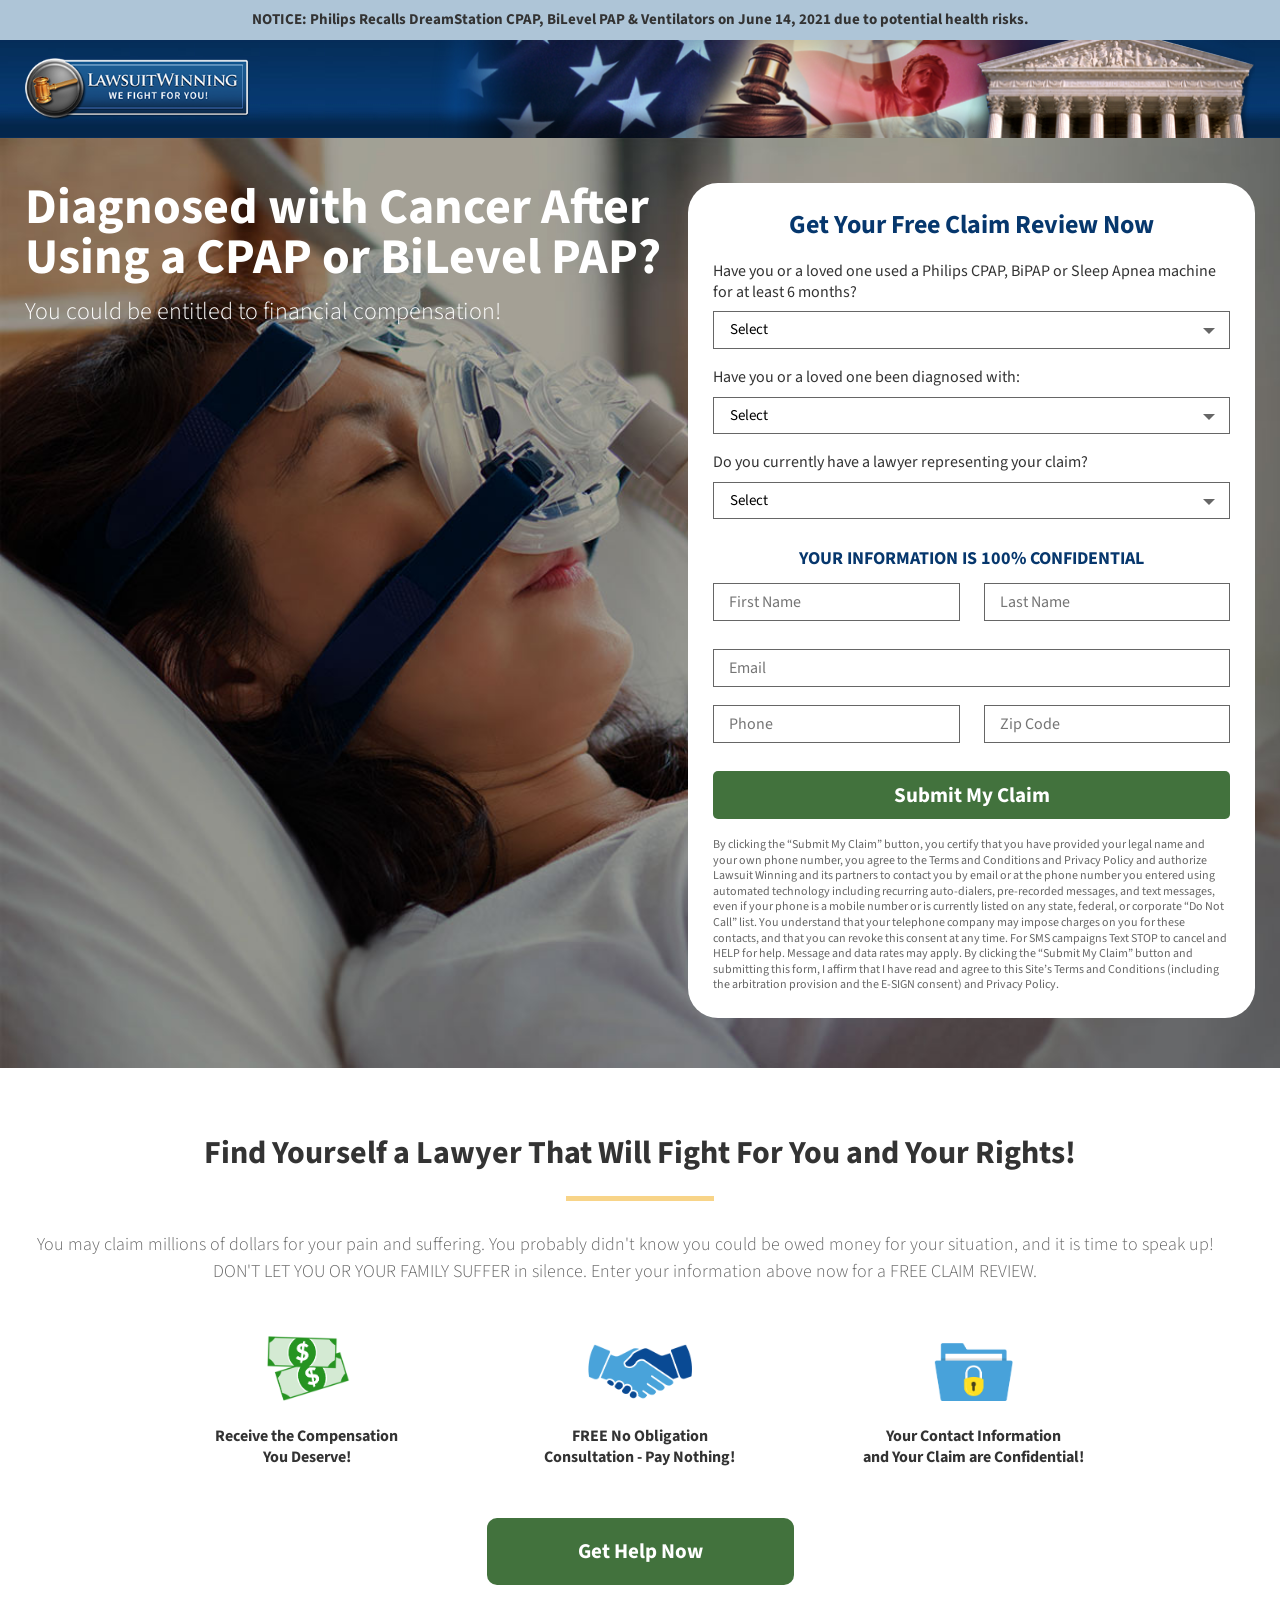
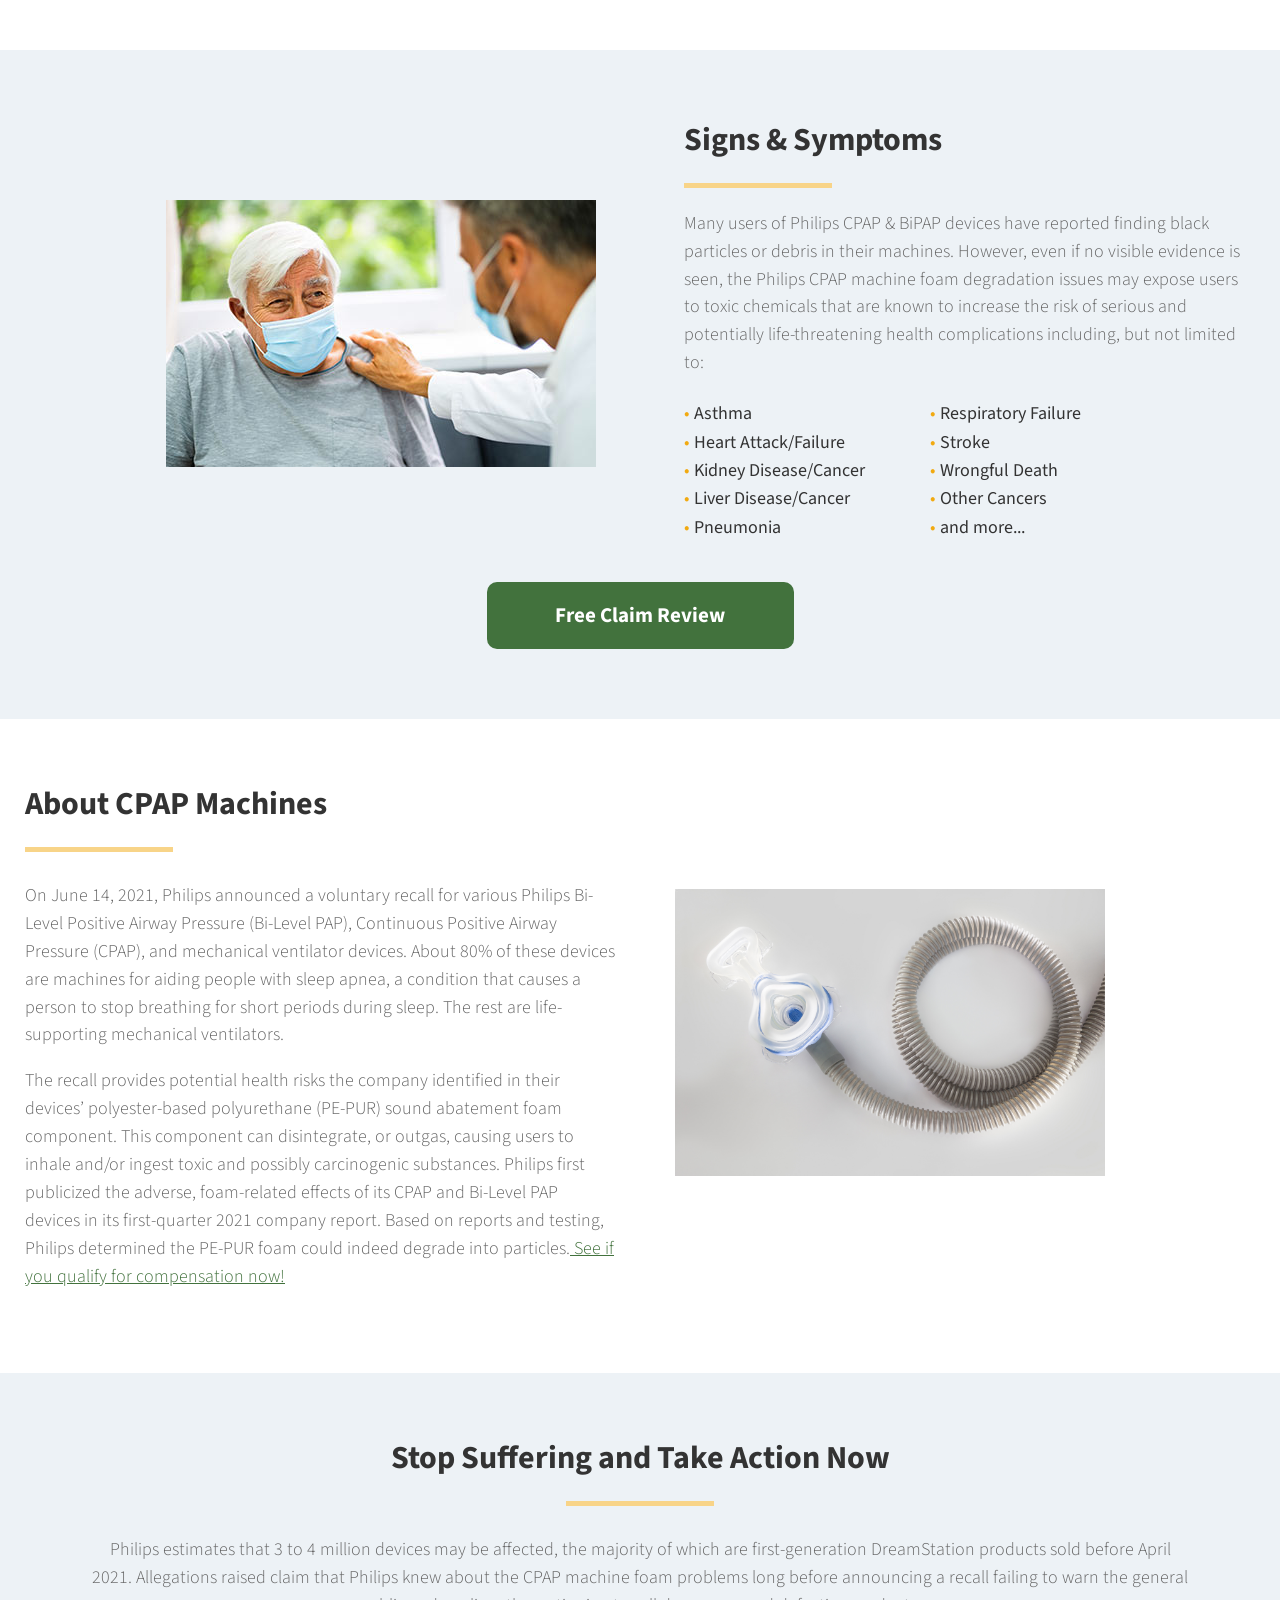
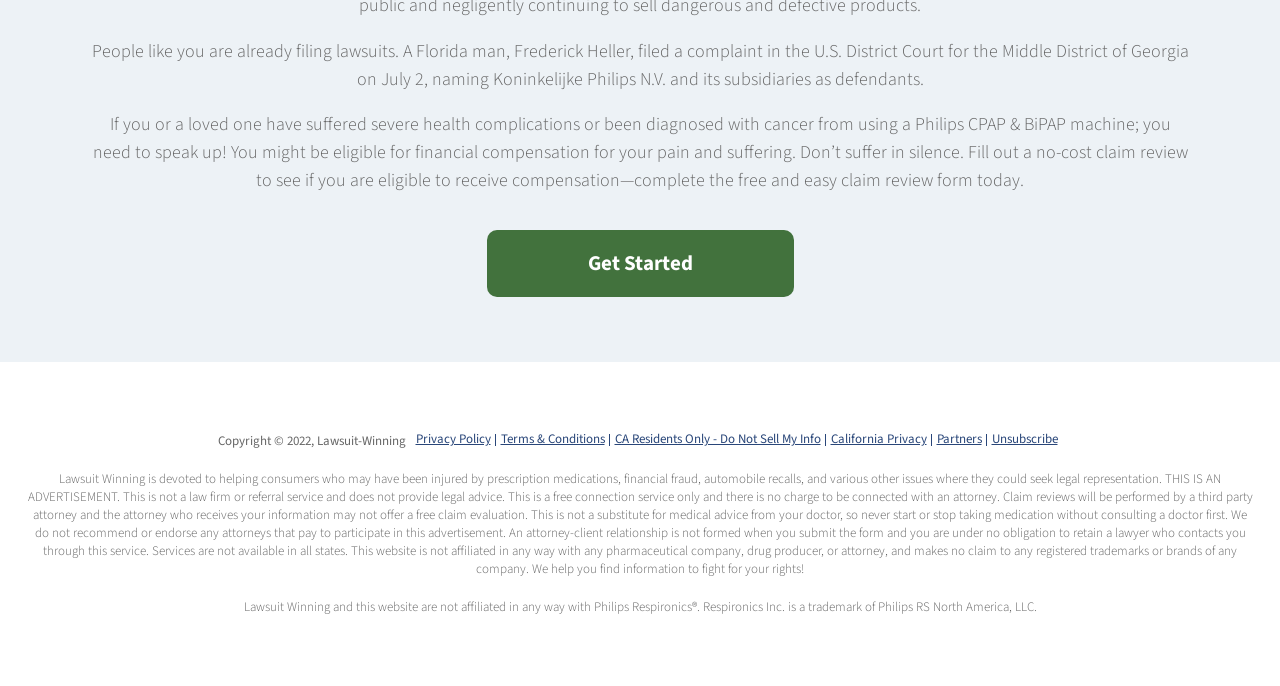
==== app/index.html @ bdeb279d "1 1" ====
<!DOCTYPE html>
<html lang="ru">

<head>
  <meta charset="UTF-8">
  <meta name="viewport" content="width=device-width, initial-scale=1.0">
  <link rel="shortcut icon" href="img/favicon.ico" type="image/x-icon">
  <meta http-equiv="X-UA-Compatible" content="ie=edge">
  <meta name="theme-color" content="#111111">
  <title>New site</title>
  <link rel="preconnect" href="https://fonts.googleapis.com">
  <link rel="preconnect" href="https://fonts.gstatic.com" crossorigin>
  <link href="https://fonts.googleapis.com/css2?family=Source+Sans+Pro:wght@300;400;600;700;900&display=swap" rel="stylesheet"> 
  <link rel="stylesheet" href="css/vendor.css">
  <link rel="stylesheet" href="css/main.css">
</head>

<body>
  <div class="app">
    <header class="header" id="header">
    <div class="header__top">
        <div class="wrap">
            NOTICE: Philips Recalls DreamStation CPAP, BiLevel PAP & Ventilators on June 14, 2021 due to potential health risks.
        </div>
    </div>
    <div class="header__bot">
        <div class="wrap">
            <div class="header__bot__wrap">    
                <a href="" class="logo">
                    <img src="./img/logo.png">
                </a>
                <a href="" class="header__bot__mob-link">See If You Qualify</a>
                <img class="header__dest-img" src="./img/header_desk.png">
            </div>
        </div>
    </div>
</header>
    <main>
      <section class="sec1">
        <div class="wrap">
          <div class="sec1__wrap">
            <div class="sec1__left">
              <h1>Diagnosed with Cancer After Using a CPAP or BiLevel PAP?</h1>
              <p>You could be entitled to financial compensation! </p>
            </div>
            <div class="sec1__right">
              <form class="sec1__form">
                  <div class="title">
                    Get Your Free Claim Review Now
                  </div>
                  <div class="sec1__form__row">
                    <label>Have you or a loved one used a Philips CPAP, BiPAP or Sleep Apnea machine for at least 6 months?</label>
                    <div class="custom-select">
                      <select>
                        <option value="0">Select</option>
                        <option value="1">Audi</option>
                        <option value="2">BMW</option>
                      </select>
                    </div>
                  </div>

                  <div class="sec1__form__row">
                    <label>Have you or a loved one been diagnosed with:</label>
                    <div class="custom-select">
                      <select>
                        <option value="0">Select</option>
                        <option value="1">Audi</option>
                        <option value="2">BMW</option>
                      </select>
                    </div>
                  </div>

                  <div class="sec1__form__row">
                    <label>Do you currently have a lawyer representing your claim?</label>
                    <div class="custom-select">
                      <select>
                        <option value="0">Select</option>
                        <option value="1">Audi</option>
                        <option value="2">BMW</option>
                      </select>
                    </div>
                  </div>

                  <div class="title2">Your Information is 100% Confidential</div>
                  <div class="sec1__form__flex">
                    <div class="sec1__form__col">
                      <div class="sec1__form__row">
                        <input type="name" placeholder="First Name">
                      </div>
                    </div>
                    <div class="sec1__form__col">
                      <div class="sec1__form__row">
                        <input type="name" placeholder="Last Name">
                      </div>
                    </div>
                  </div>
                  <div class="sec1__form__row">
                    <input type="email" placeholder="Email">
                  </div>
                  <div class="sec1__form__flex">
                    <div class="sec1__form__col">
                      <div class="sec1__form__row">
                        <input type="name" placeholder="Phone">
                      </div>
                    </div>
                    <div class="sec1__form__col">
                      <div class="sec1__form__row">
                        <input type="text" placeholder="Zip Code">
                      </div>
                    </div>
                  </div>
                  <div class="sec1__form__row">
                    <button type="submit" class="btn-g sec1__form__submite">Submit My Claim</button>
                  </div>
                 <div class="sec1__form__polici">
                  By clicking the “Submit My Claim” button, you certify that you have provided your legal name and your own phone number, you agree to the Terms and Conditions and Privacy Policy and authorize Lawsuit Winning and its partners to contact you by email or at the phone number you entered using automated technology including recurring auto-dialers, pre-recorded messages, and text messages, even if your phone is a mobile number or is currently listed on any state, federal, or corporate “Do Not Call” list. You understand that your telephone company may impose charges on you for these contacts, and that you can revoke this consent at any time. For SMS campaigns Text STOP to cancel and HELP for help. Message and data rates may apply. By clicking the “Submit My Claim” button and submitting this form, I affirm that I have read and agree to this Site’s Terms and Conditions (including the arbitration provision and the E-SIGN consent) and Privacy Policy.
                 </div>
              </form>
            </div>
          </div>
        </div>
        <img class="sec1__img" src="./img/hero_desk.jpg">
      </section>
      <section class="sec2">
        <div class="wrap wrap2">
          <h2 class="h2 center">Find Yourself a Lawyer That Will Fight For You and Your Rights!</h2>
          <p>
            You may claim millions of dollars for your pain and suffering. You probably didn't know you could be owed money for your situation, and it is time to speak up! DON'T LET YOU OR YOUR FAMILY SUFFER in silence. Enter your information above now for a FREE CLAIM REVIEW.
          </p>
          <div class="sec2__wrap">
            <div class="sec2__item">
              <img src="img/ico_money.png">
              <div class="text">
                Receive the Compensation<br>
                You Deserve!
              </div>
            </div>
            <div class="sec2__item">
              <img src="img/ico_handshake.png">
              <div class="text">
                FREE No Obligation<br>
                Consultation - Pay Nothing!
              </div>
            </div>
            <div class="sec2__item">
              <img src="img/ico_folder.png">
              <div class="text">
                Your Contact Information<br>
and Your Claim are Confidential!
              </div>
            </div>
          </div>
          <div class="sec2__bot">
            <a href="" class="btn-g">Get Help Now</a>
          </div>
        </div>
      </section>
      <section class="sec3">
        <div class="wrap wrap2">
          <div class="sec3__wrap">
            <div class="sec3__left">
              <img src="./img/signs_and_symptoms.jpg">
            </div>
            <div class="sec3__right">
              <h2 class="h2">Signs & Symptoms</h2>
              <p>Many users of Philips CPAP & BiPAP devices have reported finding black particles or debris in their machines. However, even if no visible evidence is seen, the Philips CPAP machine foam degradation issues may expose users to toxic chemicals that are known to increase the risk of serious and potentially life-threatening health complications including, but not limited to:</p>
              <div class="sec3__ul-flex">
                <ul>
                  <li>Asthma</li>
                  <li>Heart Attack/Failure</li>
                  <li>Kidney Disease/Cancer</li>
                  <li>Liver Disease/Cancer</li>
                  <li>Pneumonia</li>
                </ul>
                <ul>
                  <li>Respiratory Failure</li>
                  <li>Stroke</li>
                  <li>Wrongful Death</li>
                  <li>Other Cancers</li>
                  <li>and more...</li>
                </ul>
              </div>
            </div>
          </div>
          <div class="sec3__bot">
            <a href="" class="btn-g">Free Claim Review</a>
          </div>
        </div>
      </section>
      <section class="sec4">
        <div class="wrap wrap2">
          <div class="sec4__wrap">
            <div class="left">
              <h2 class="h2">
                About CPAP Machines
              </h2>
              <p>
                On June 14, 2021, Philips announced a voluntary recall for various Philips Bi-Level Positive Airway Pressure (Bi-Level PAP), Continuous Positive Airway Pressure (CPAP), and mechanical ventilator devices. About 80% of these devices are machines for aiding people with sleep apnea, a condition that causes a person to stop breathing for short periods during sleep. The rest are life-supporting mechanical ventilators.
              </p>
              <p>
                
The recall provides potential health risks the company identified in their devices’ polyester-based polyurethane (PE-PUR) sound abatement foam component. This component can disintegrate, or outgas, causing users to inhale and/or ingest toxic and possibly carcinogenic substances. Philips first publicized the adverse, foam-related effects of its CPAP and Bi-Level PAP devices in its first-quarter 2021 company report. Based on reports and testing, Philips determined the PE-PUR foam could indeed degrade into particles.<a href=""> See if you qualify for compensation now!</a>
              </p>
            </div>
            <div class="right">
              <img src="./img/image1.jpeg">
            </div>
          </div>
        </div>
      </section>

      <section class="sec5">
        <div class="wrap wrap2">
          <h2 class="h2 center">Stop Suffering and Take Action Now</h2>
          <p>
            Philips estimates that 3 to 4 million devices may be affected, the majority of which are first-generation DreamStation products sold before April 2021. Allegations raised claim that Philips knew about the CPAP machine foam problems long before announcing a recall failing to warn the general public and negligently continuing to sell dangerous and defective products.
          </p>
          <p>
            People like you are already filing lawsuits. A Florida man, Frederick Heller, filed a complaint in the U.S. District Court for the Middle District of Georgia on July 2, naming Koninkelijke Philips N.V. and its subsidiaries as defendants.
          </p>
          <p>
            If you or a loved one have suffered severe health complications or been diagnosed with cancer from using a Philips CPAP & BiPAP machine; you need to speak up! You might be eligible for financial compensation for your pain and suffering. Don’t suffer in silence. Fill out a no-cost claim review to see if you are eligible to receive compensation—complete the free and easy claim review form today.
          </p>
          
          <div class="sec5__bot">
            <a href="" class="btn-g">Get Started</a>
          </div>
        </div>
      </section>
    </main>
    <footer class="footer">
  <div class="wrap wrap2">
    <div class="footer__links">
      <div class="text">Copyright © 2022, Lawsuit-Winning</div>
      <div class="links">
        <a href="">Privacy Policy </a>
        <a href="">Terms & Conditions </a>
        <a href=""> CA Residents Only - Do Not Sell My Info  </a>
        <a href=""> California Privacy </a>
        <a href="">Partners</a>
        <a href="">Unsubscribe</a>
      </div>
    </div>
    <p>
      Lawsuit Winning is devoted to helping consumers who may have been injured by prescription medications, financial fraud, automobile recalls, and various other issues where they could seek legal representation. THIS IS AN ADVERTISEMENT. This is not a law firm or referral service and does not provide legal advice. This is a free connection service only and there is no charge to be connected with an attorney. Claim reviews will be performed by a third party attorney and the attorney who receives your information may not offer a free claim evaluation. This is not a substitute for medical advice from your doctor, so never start or stop taking medication without consulting a doctor first. We do not recommend or endorse any attorneys that pay to participate in this advertisement. An attorney-client relationship is not formed when you submit the form and you are under no obligation to retain a lawyer who contacts you through this service. Services are not available in all states. This website is not affiliated in any way with any pharmaceutical company, drug producer, or attorney, and makes no claim to any registered trademarks or brands of any company. We help you find information to fight for your rights!
    </p>
    <p>
      Lawsuit Winning and this website are not affiliated in any way with Philips Respironics®. Respironics Inc. is a trademark of Philips RS North America, LLC.
    </p>
  </div>
</footer>
  </div>
  <script src="js/vendor.js"></script>
  <script src="js/main.js"></script>
</body>

</html>
---- app/css/main.css ----
@charset "UTF-8";
:root {
  --color-black: #000;
  --color-white: #fff;
}

.custom-checkbox__field:checked + .custom-checkbox__content::after {
  opacity: 1;
}

.custom-checkbox__field:focus + .custom-checkbox__content::before {
  outline: 2px solid #f00;
  outline-offset: 2px;
}

.custom-checkbox__field:disabled + .custom-checkbox__content {
  opacity: 0.4;
  pointer-events: none;
}

html {
  box-sizing: border-box;
}

*,
*::before,
*::after {
  box-sizing: inherit;
}

body {
  margin: 0;
  font-family: "asd", sans-serif;
}

img {
  max-width: 100%;
}

a {
  text-decoration: none;
}

.site-container {
  overflow: hidden;
}

.is-hidden {
  display: none !important;
}

.btn-reset {
  border: none;
  padding: 0;
  background: transparent;
  cursor: pointer;
}

.list-reset {
  list-style: none;
  margin: 0;
  padding: 0;
}

.container {
  margin: 0 auto;
  padding: 0 15px;
  max-width: 1200px;
}

.js-focus-visible :focus:not(.focus-visible) {
  outline: none;
}

body {
  font-family: "Source Sans Pro", sans-serif;
  font-size: 16px;
  line-height: 1.3;
  font-weight: 400;
  color: #333333;
}

p {
  font-size: 18px;
  line-height: 1.55;
  color: #666666;
  font-weight: 300;
}
p a {
  color: #42723d;
  text-decoration: underline;
}

.wrap {
  max-width: 1700px;
  margin: 0 auto;
  width: 100%;
  padding-right: 25px;
  padding-left: 25px;
}

.header__top {
  background-color: #aec5d7;
  padding-top: 10px;
  padding-bottom: 10px;
  font-size: 15px;
  text-align: center;
  font-weight: bold;
}

.header__bot {
  background-image: url("../img/headergradient.jpg");
}
.header__bot .header__bot__wrap {
  position: relative;
  padding-top: 18px;
  padding-bottom: 18px;
}

.header__dest-img {
  position: absolute;
  top: 0;
  right: 0;
  height: 100%;
  z-index: 1;
}

.header__bot__mob-link {
  display: none;
}

.logo {
  position: relative;
  z-index: 2;
  max-width: 225px;
  margin-right: 15px;
  display: block;
}
.logo img {
  display: block;
}

@media (max-width: 991px) {
  .header__dest-img {
    display: none;
  }

  .header__bot__mob-link {
    font-size: 36px;
    display: block;
    color: #fff;
    text-decoration: underline;
  }

  .header__bot__wrap {
    display: flex;
    align-items: center;
    justify-content: space-between;
  }

  .header__top {
    font-size: 28px;
    font-weight: 400;
  }
}
@media (max-width: 750px) {
  .header__top {
    font-size: 16px;
  }

  .header__bot__mob-link {
    font-size: 16px;
  }

  .logo {
    max-width: 150px;
  }

  .wrap {
    padding-right: 15px;
    padding-left: 15px;
  }
}
.sec1 {
  background-color: #4d4f4f;
  padding-top: 45px;
  padding-bottom: 50px;
  position: relative;
  overflow: hidden;
}

.sec1__wrap {
  display: flex;
  position: relative;
  z-index: 2;
}

.sec1__left {
  color: #fff;
  padding-right: 70px;
}
.sec1__left h1 {
  font-size: 64px;
  line-height: 1;
  font-weight: bold;
  margin-bottom: 10px;
  margin-top: 0;
}
.sec1__left p {
  font-size: 28px;
  margin-top: 0;
  margin-bottom: 0;
  color: #fff;
}

.sec1__right {
  flex: 0 0 767px;
}

.sec1__form {
  padding: 25px 50px;
  border-radius: 30px;
  padding-top: 18px;
  background-color: white;
}
.sec1__form .title {
  font-size: 26px;
  margin-bottom: 19px;
  text-align: center;
  color: #06376d;
  font-weight: bold;
}
.sec1__form .title2 {
  color: #06376d;
  margin-bottom: 12px;
  font-weight: bold;
  font-size: 18px;
  text-align: center;
  margin-top: 28px;
  text-transform: uppercase;
}
.sec1__form label {
  display: block;
  font-size: 16px;
  margin-bottom: 9px;
}

/* The container must be positioned relative: */
.custom-select {
  position: relative;
  color: #000;
}

.custom-select select {
  display: none;
  /*hide original SELECT element: */
}

.select-selected {
  background-color: #fff;
}

/* Style the arrow inside the select element: */
.select-selected:after {
  position: absolute;
  content: "";
  top: 17px;
  right: 15px;
  width: 0;
  height: 0;
  border: 6px solid transparent;
  border-color: #666666 transparent transparent transparent;
}

/* Point the arrow upwards when the select box is open (active): */
.select-selected.select-arrow-active:after {
  border-color: transparent transparent #666666 transparent;
  top: 7px;
}

/* style the items (options), including the selected item: */
.select-items div, .select-selected {
  color: #000;
  padding: 8px 16px;
  border: 1px solid transparent;
  border-color: #666666;
  cursor: pointer;
  font-size: 15px;
  padding-right: 30px;
}

/* Style items (options): */
.select-items {
  position: absolute;
  background-color: #fff;
  top: 100%;
  left: 0;
  right: 0;
  z-index: 99;
}

/* Hide the items when the select box is closed: */
.select-hide {
  display: none;
}

.select-items div:hover, .same-as-selected {
  background-color: rgba(0, 0, 0, 0.1);
}

.sec1__form__row {
  margin-bottom: 18px;
}

.sec1__form__flex {
  display: flex;
  flex-wrap: wrap;
  margin: 0 -12px;
}

.sec1__form__col {
  width: calc(50% - 24px);
  margin: 0 12px;
  margin-bottom: 10px;
}

input {
  border: 1px solid #666666;
  height: 38px;
  padding: 0 15px;
  width: 100%;
  background-color: #fff;
  border-radius: 0;
}

.btn-g {
  padding: 20px 15px;
  border-radius: 10px;
  background-color: #42723d;
  color: #fff;
  font-size: 21px;
  font-weight: bold;
  display: block;
  border: none;
  cursor: pointer;
  width: 307px;
  max-width: 100%;
  text-align: center;
  transition: 0.3s ease-in-out;
}

.sec1__form__submite {
  width: 100%;
  padding-top: 12px;
  padding-bottom: 12px;
  border-radius: 5px;
}

.btn-g:hover {
  box-shadow: 0 0 10px rgba(0, 0, 0, 0.5);
}

.sec1__form__polici {
  font-size: 12px;
  color: #666666;
}

.sec1__img {
  position: absolute;
  top: 0;
  left: 0;
  height: 100%;
  width: auto;
  z-index: 1;
  max-width: initial;
  display: block;
}

@media (max-width: 1600px) {
  .sec1__right {
    flex: 0 0 667px;
  }
}
@media (max-width: 1399px) {
  .sec1__right {
    flex: 0 0 567px;
  }

  .sec1__form {
    padding: 25px;
  }

  .sec1__left {
    padding-right: 20px;
  }

  .sec1__left h1 {
    font-size: 50px;
  }

  .sec1__left p {
    font-size: 24px;
  }
}
@media (max-width: 1199px) {
  .sec1__wrap {
    flex-direction: column;
  }

  .sec1__right {
    flex: auto;
  }

  .sec1__left {
    text-align: center;
    margin-bottom: 35px;
  }

  .sec1__form {
    max-width: 760px;
    margin: 0 auto;
    position: relative;
    z-index: 2;
  }

  .sec1__right {
    position: relative;
  }

  .sec1__right:after {
    z-index: 1;
    position: absolute;
    content: "";
    display: block;
    background-image: url("../img/sec1-after.png");
    bottom: -150px;
    left: -30px;
    right: -30px;
    height: 300px;
  }
}
@media (max-width: 991px) {
  .sec1__img {
    position: initial;
    height: 75vw;
  }

  .sec1 {
    padding-bottom: 0;
  }
}
@media (max-width: 575px) {
  .sec1__form__col {
    width: calc(100% - 24px);
  }

  .sec1__left h1 {
    font-size: 30px;
  }

  .sec1__left p {
    font-size: 18px;
  }

  .sec1__form label {
    font-size: 14px;
  }

  .sec1__form {
    border-radius: 0;
    padding: 25px 15px;
  }

  .sec1__form__polici {
    text-align: center;
  }
}
.sec2 {
  padding-top: 65px;
  padding-bottom: 65px;
}

.h2 {
  font-size: 32px;
  font-weight: bold;
  padding-bottom: 26px;
  position: relative;
  margin-bottom: 30px;
  margin-top: 0;
}

.h2:after {
  content: "";
  width: 148px;
  height: 5px;
  display: block;
  position: absolute;
  bottom: 0;
  background-color: #f8d488;
}

.h2.center {
  text-align: center;
}

.h2.center:after {
  left: 50%;
  transform: translateX(-50%);
}

.sec2 p {
  text-align: center;
  max-width: 1200px;
}

.wrap2 {
  max-width: 1350px;
}

.sec2__wrap {
  display: flex;
  justify-content: space-between;
  max-width: 1000px;
  margin: 0 auto;
  margin-top: 50px;
  margin-bottom: 25px;
}

.sec2__item {
  width: 33.3333333333%;
  padding: 0 15px;
  margin-bottom: 25px;
  display: flex;
  flex-direction: column;
  align-items: center;
  text-align: center;
}
.sec2__item .text {
  font-size: 16px;
  font-weight: bold;
}
.sec2__item img {
  max-height: 65px;
  display: block;
  margin-bottom: 25px;
}

.sec2__bot {
  display: flex;
  justify-content: center;
}

@media (max-width: 767px) {
  .h2 {
    font-size: 24px;
  }

  p {
    font-size: 16px;
  }
}
@media (max-width: 575px) {
  .sec2__wrap {
    flex-wrap: wrap;
  }

  .sec2__item {
    width: 100%;
    margin-bottom: 50px;
  }

  .sec2__item:last-child {
    margin-bottom: 0;
  }

  .sec2__bot {
    margin-top: 50px;
  }

  .sec2 {
    padding-top: 25px;
    padding-bottom: 25px;
  }

  .btn-g {
    padding: 10px 15px;
    border-radius: 5px;
  }
}
.sec3 {
  background-color: #edf2f6;
  padding-top: 70px;
  padding-bottom: 70px;
}

.sec3__wrap {
  display: flex;
}

.sec3__left {
  width: 50%;
  padding-right: 44px;
}
.sec3__left img {
  display: block;
  margin-left: auto;
  margin-top: 80px;
}

.sec3__right {
  width: 50%;
  padding-left: 44px;
}

ul {
  margin-top: 25px;
  margin-bottom: 25px;
  padding: 0;
}

li {
  list-style: none;
  font-size: 18px;
  margin-bottom: 5px;
  position: relative;
  padding-left: 10px;
}

li:before {
  content: "•";
  color: #f1aa11;
  position: absolute;
  top: 0;
  left: 0;
}

.sec3__ul-flex {
  display: flex;
}
.sec3__ul-flex ul {
  margin-right: 65px;
}
.sec3__ul-flex ul:last-child {
  margin-right: 0;
}

.sec3__bot {
  display: flex;
  justify-content: center;
  margin-top: 13px;
}

.sec3 .h2 {
  margin-bottom: 22px;
}
.sec3 p {
  margin-bottom: 0;
}

@media (max-width: 991px) {
  .sec3__left {
    padding-right: 15px;
  }

  .sec3__right {
    padding-left: 15px;
  }
}
@media (max-width: 991px) {
  .sec3__wrap {
    flex-direction: column;
  }

  .sec3__left {
    width: 100%;
    padding-right: 0;
    margin-bottom: 25px;
  }
  .sec3__left img {
    margin: 0 auto;
  }

  .sec3__right {
    width: 100%;
    padding-left: 0;
  }

  .sec3 .h2 {
    text-align: center;
  }

  .sec3 .h2:after {
    left: 50%;
    transform: translateX(-50%);
  }

  .sec3 p {
    text-align: center;
    max-width: 700px;
    margin: 0 auto;
  }

  .sec3__ul-flex {
    justify-content: center;
  }
}
@media (max-width: 500px) {
  .sec3__ul-flex {
    width: 200px;
    margin-top: 25px;
    margin-bottom: 25px;
    margin-left: auto;
    margin-right: auto;
    flex-direction: column;
  }
  .sec3__ul-flex ul {
    margin: 0;
  }

  .sec3 {
    padding-top: 25px;
    padding-bottom: 25px;
  }
}
.sec4 {
  padding-top: 65px;
  padding-bottom: 65px;
}

.sec4__wrap {
  display: flex;
}
.sec4__wrap .left {
  width: 50%;
  padding-right: 25px;
}
.sec4__wrap .right {
  width: 50%;
  padding-left: 35px;
}
.sec4__wrap .right img {
  max-width: 430px;
  margin-top: 105px;
}

@media (max-width: 991px) {
  .sec4__wrap {
    flex-direction: column-reverse;
  }

  .sec4__wrap .right img {
    margin: 0 auto;
    display: block;
    max-width: 100%;
  }

  .sec4__wrap .right {
    width: 100%;
    padding-left: 0;
    margin-bottom: 25px;
  }
  .sec4__wrap .left {
    width: 100%;
    padding-right: 0;
  }
  .sec4__wrap .left .h2 {
    text-align: center;
  }
  .sec4__wrap .left .h2:after {
    left: 50%;
    transform: translateX(-50%);
  }
  .sec4__wrap .left p {
    text-align: center;
    max-height: 700px;
    margin-right: auto;
    margin-left: auto;
  }
}
@media (max-width: 500px) {
  .sec4 {
    padding-top: 25px;
    padding-bottom: 25px;
  }
}
.sec5 {
  padding-top: 65px;
  padding-bottom: 65px;
  background-color: #edf2f6;
  text-align: center;
}
.sec5 p {
  max-width: 1100px;
  margin-left: auto;
  margin-right: auto;
}

.sec5__bot {
  margin-top: 35px;
  display: flex;
  justify-content: center;
}

@media (max-width: 500px) {
  .sec5 {
    padding-top: 25px;
    padding-bottom: 25px;
  }

  .sec5__bot {
    margin-top: 25px;
  }
}
.footer {
  padding-top: 70px;
  padding-bottom: 70px;
  text-align: center;
  font-size: 13px;
  line-height: 1.385;
  color: #666666;
}

.footer p {
  font-size: 13px;
  line-height: 1.385;
  color: #666666;
  margin-top: 20px;
  margin-bottom: 0;
}

.footer__links {
  display: flex;
  justify-content: center;
  margin-bottom: 20px;
}
.footer__links .text {
  margin-right: 5px;
}
.footer__links .links {
  display: flex;
  flex-wrap: wrap;
  align-items: flex-start;
}
.footer__links .links a {
  text-decoration: underline;
  color: #294679;
  padding-left: 5px;
  padding-right: 5px;
  line-height: 1.2;
  display: inline-block;
  position: relative;
}
.footer__links .links a:after {
  content: "";
  display: block;
  position: absolute;
  right: 0;
  bottom: 2px;
  height: 12px;
  width: 1px;
  border-right: 1px solid #294679;
}
.footer__links .links a:last-child:after {
  display: none;
}

@media (max-width: 991px) {
  .footer__links {
    flex-direction: column;
    align-items: center;
  }
  .footer__links .links {
    justify-content: center;
  }
}
@media (max-width: 500px) {
  .footer {
    padding-top: 25px;
    padding-bottom: 25px;
  }
}
.sec-thank__wrap {
  max-width: 830px;
  margin: 0 auto;
  text-align: center;
  padding-top: 65px;
}

.sec-thank__title {
  font-size: 42px;
  margin-bottom: 20px;
  font-weight: bold;
}

.sec-thank__text {
  font-size: 18px;
  margin-bottom: 35px;
  font-weight: 300;
}

.sec-thank__wrap2 {
  padding: 45px 75px;
  background-color: #edf2f6;
}
.sec-thank__wrap2 .title {
  font-size: 32px;
  font-weight: bold;
  margin-bottom: 20px;
}
.sec-thank__wrap2 .title2 {
  font-size: 24px;
  margin-bottom: 20px;
}
.sec-thank__wrap2 .title2 span {
  color: #f92700;
  font-weight: bold;
}
.sec-thank__wrap2 p {
  margin-bottom: 30px;
  font-weight: 300;
}
.sec-thank__wrap2 p a {
  color: #06386f;
  font-weight: bold;
}
.sec-thank__wrap2 .line {
  width: 428px;
  max-width: 100%;
  border-bottom: 6px solid #f8d488;
  margin: 0 auto;
  margin-top: 30px;
  margin-bottom: 30px;
}

.sec-thank__wrap2__bot {
  display: flex;
  justify-content: center;
}

.sec-thank__bot {
  font-size: 20px;
  font-weight: bold;
  text-align: center;
  padding: 15px 15px;
  padding-bottom: 20px;
  background-color: #074384;
  color: #fff;
}

@media (max-width: 767px) {
  .sec-thank__wrap2 .line {
    width: 300px;
  }
}
@media (max-width: 575px) {
  .sec-thank__wrap2 {
    margin-left: -15px;
    margin-right: -15px;
    padding: 30px 15px;
  }

  .sec-thank__wrap {
    padding-top: 25px;
  }

  .sec-thank__bot {
    margin-right: -15px;
    margin-left: -15px;
  }

  .sec-thank__wrap2 .title {
    font-size: 28px;
  }
  .sec-thank__wrap2 .title2 {
    font-size: 18px;
  }
  .sec-thank__wrap2 .line {
    border-bottom: 4px solid #f8d488;
  }

  .sec-thank__title {
    font-size: 36px;
  }

  .sec-thank__text {
    font-size: 16px;
  }

  .sec-thank__bot {
    font-size: 18px;
    padding: 15px 20px;
  }
}
/*# sourceMappingURL=main.css.map */
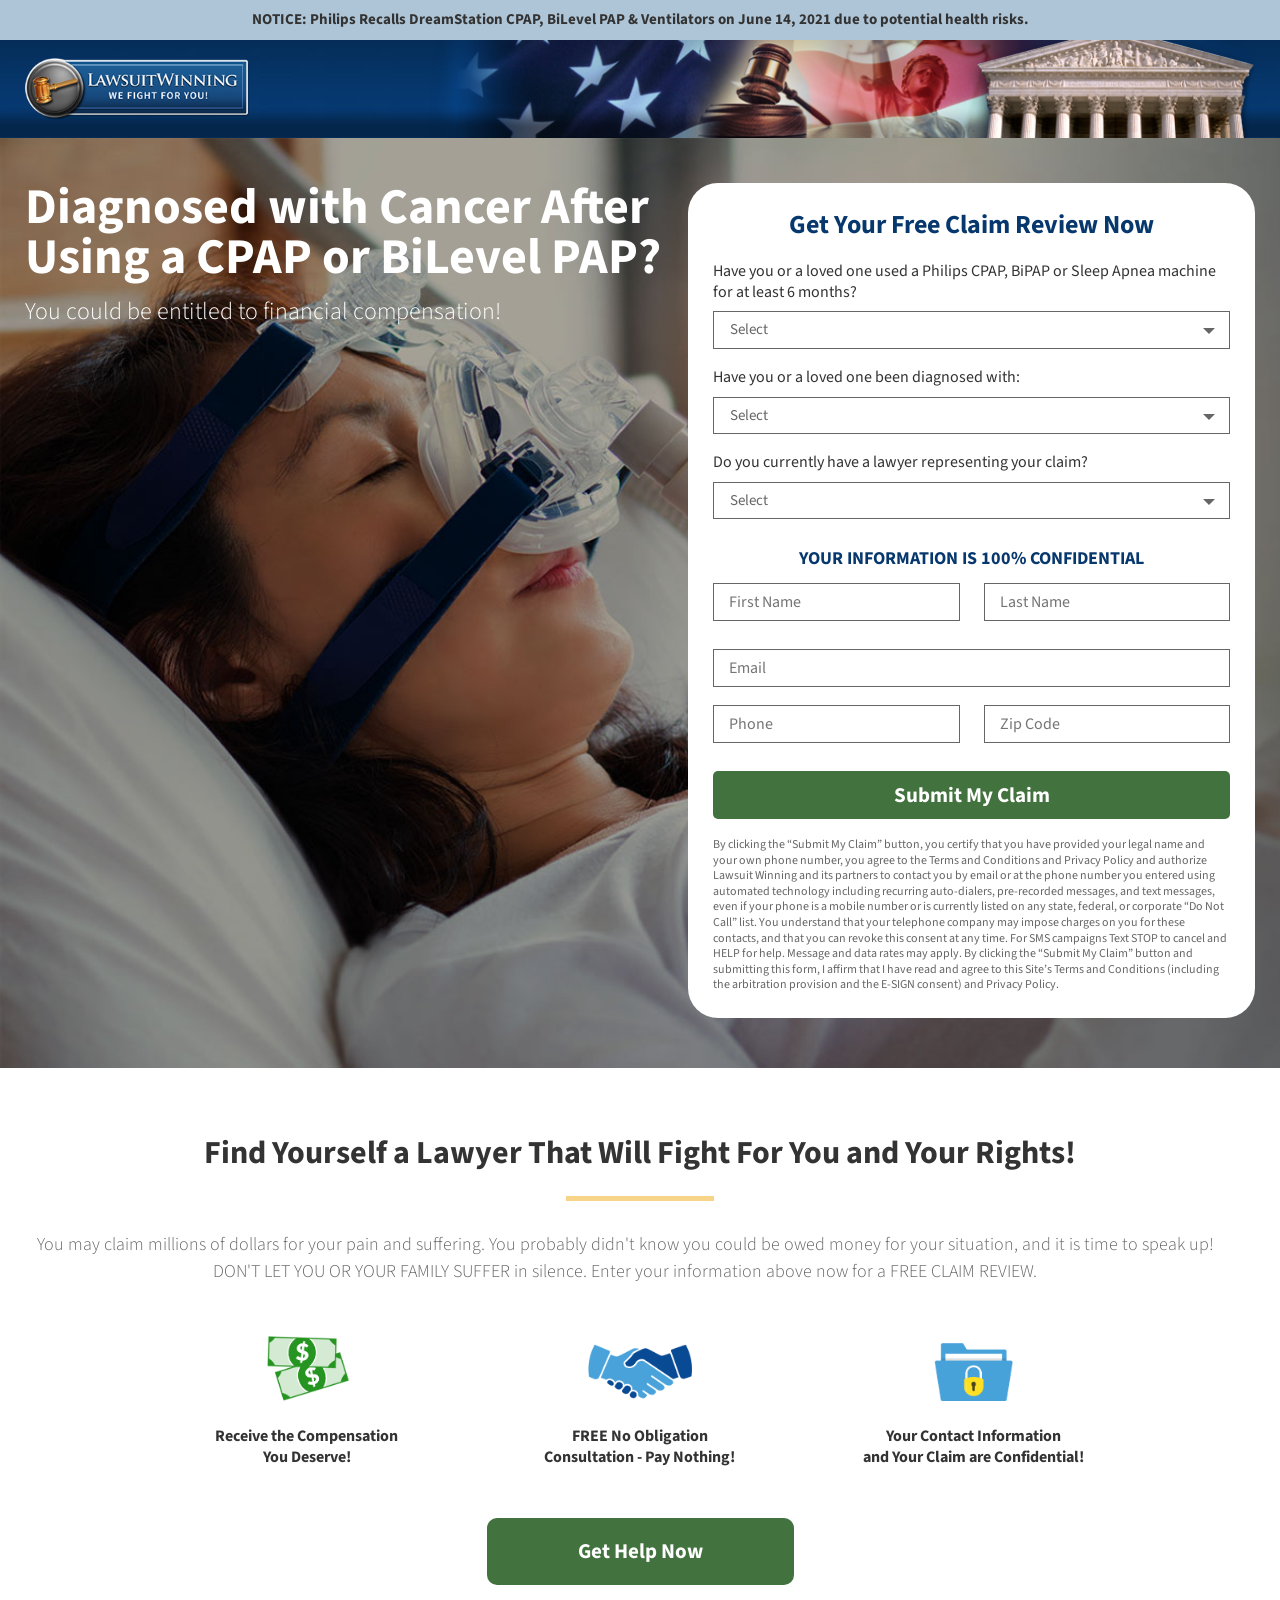
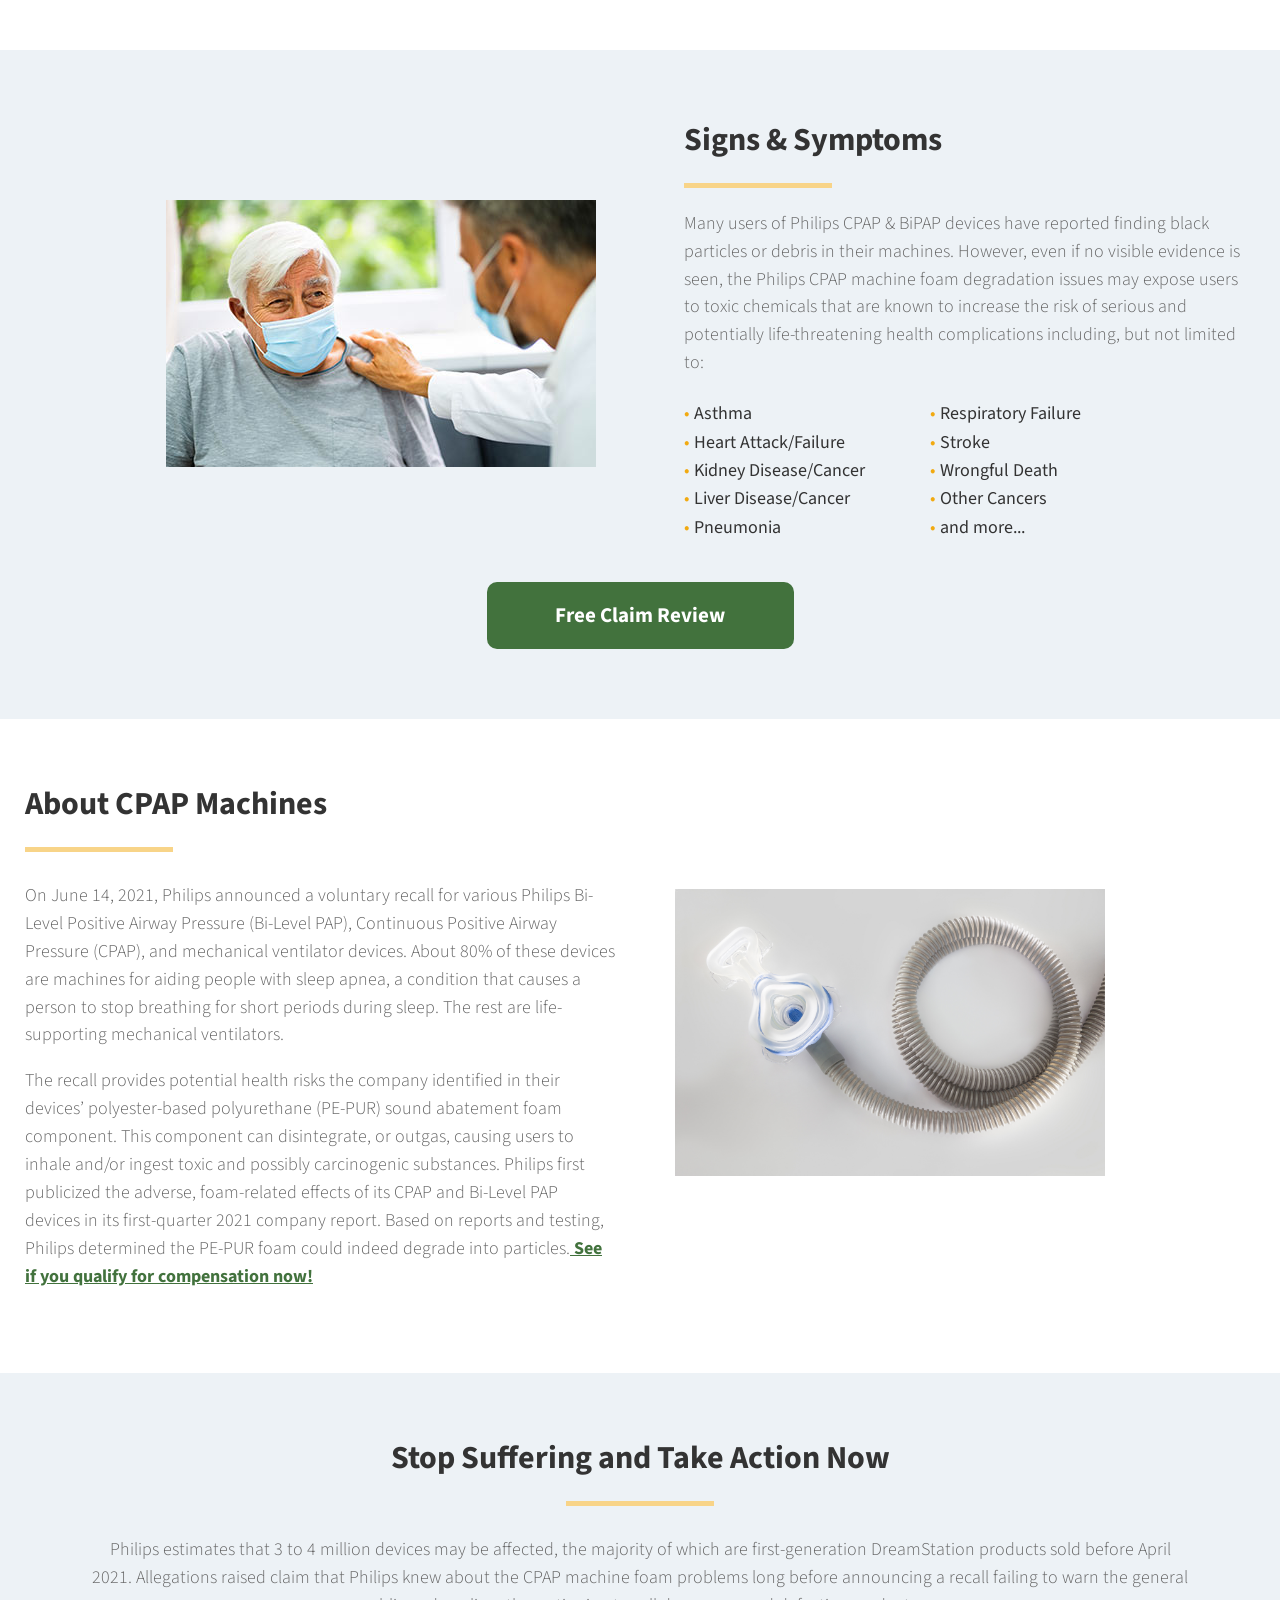
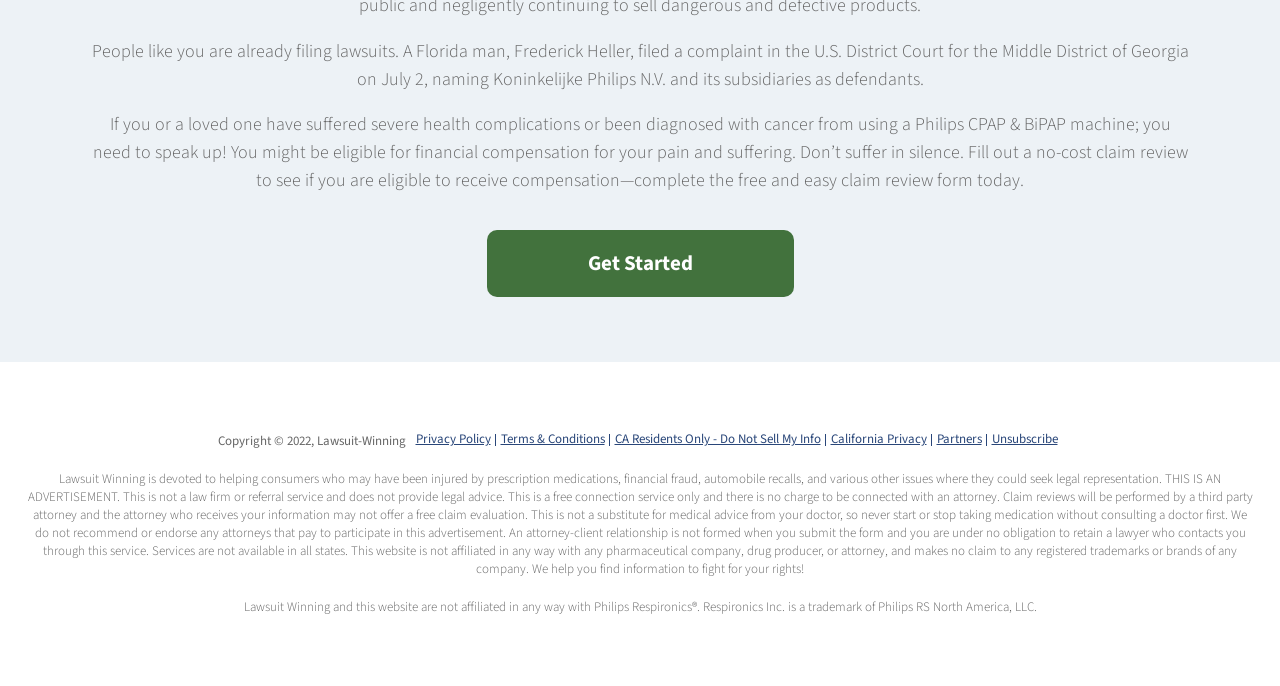
==== commit ec5cc5e2: "1 1" ====
--- a/app/index.html
+++ b/app/index.html
@@ -74,6 +74,33 @@
                     <label>Do you currently have a lawyer representing your claim?</label>
                     <div class="custom-select">
                       <select>
+                        <option value="0">Select</option>
+                        <option value="1">Audi</option>
+                        <option value="2">BMW</option>
+                        <option value="0">Select</option>
+                        <option value="1">Audi</option>
+                        <option value="2">BMW</option>
+                        <option value="0">Select</option>
+                        <option value="1">Audi</option>
+                        <option value="2">BMW</option>
+                        <option value="0">Select</option>
+                        <option value="1">Audi</option>
+                        <option value="2">BMW</option>
+                        <option value="0">Select</option>
+                        <option value="1">Audi</option>
+                        <option value="2">BMW</option>
+                        <option value="0">Select</option>
+                        <option value="1">Audi</option>
+                        <option value="2">BMW</option>
+                        <option value="0">Select</option>
+                        <option value="1">Audi</option>
+                        <option value="2">BMW</option>
+                        <option value="0">Select</option>
+                        <option value="1">Audi</option>
+                        <option value="2">BMW</option>
+                        <option value="0">Select</option>
+                        <option value="1">Audi</option>
+                        <option value="2">BMW</option>
                         <option value="0">Select</option>
                         <option value="1">Audi</option>
                         <option value="2">BMW</option>
--- a/app/css/main.css
+++ b/app/css/main.css
@@ -87,8 +87,10 @@
   font-weight: 300;
 }
 p a {
+  font-weight: 400;
   color: #42723d;
   text-decoration: underline;
+  font-weight: bold;
 }
 
 .wrap {
@@ -280,7 +282,7 @@
 
 /* style the items (options), including the selected item: */
 .select-items div, .select-selected {
-  color: #000;
+  color: #666666;
   padding: 8px 16px;
   border: 1px solid transparent;
   border-color: #666666;
@@ -297,6 +299,9 @@
   left: 0;
   right: 0;
   z-index: 99;
+  max-height: 350px;
+  overflow: auto;
+  box-shadow: 0 0 5px rgba(0, 0, 0, 0.3);
 }
 
 /* Hide the items when the select box is closed: */
@@ -326,6 +331,7 @@
 
 input {
   border: 1px solid #666666;
+  color: #666666;
   height: 38px;
   padding: 0 15px;
   width: 100%;
